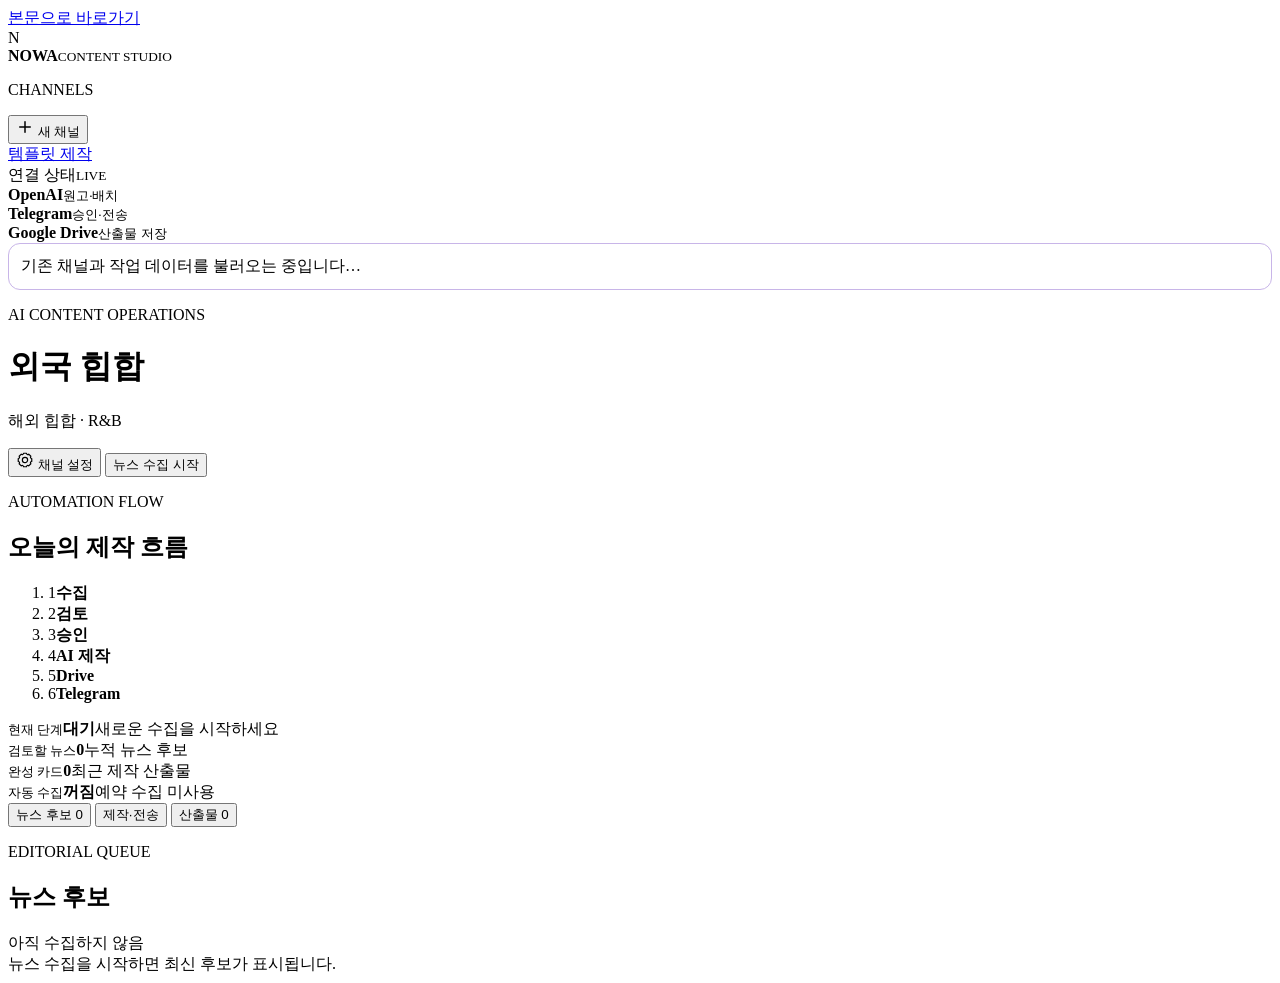
==== src/cardnews_auto/web/static/index.html @ 5184bdc8 "카드뉴스 자동화: Photoshop 없는 템플릿 스튜디오 제작으로 전환 - 템플릿 스튜디오 렌더러로 카드 출력 (PhotoCraft 규칙 이식: 기준점·글상자 배치,   가로 비율" ====
<!doctype html>
<html lang="ko">
<head>
  <meta charset="utf-8">
  <meta name="viewport" content="width=device-width, initial-scale=1">
  <meta name="theme-color" content="#f4f1f8">
  <title>NOWA Cardnews Studio</title>
  <link rel="stylesheet" href="/styles.css?v=studio-20261016-final">
<link rel="stylesheet" href="/template-studio.css?v=studio-20261016-final">
</head>
<body>
  <a class="skip-link" href="#main-content">본문으로 바로가기</a>
  <div class="ambient ambient-one" aria-hidden="true"></div>
  <div class="ambient ambient-two" aria-hidden="true"></div>
  <div class="ambient ambient-three" aria-hidden="true"></div>

  <div class="shell">
    <aside class="sidebar" aria-label="매거진 채널">
      <div class="brand-mark">
        <span aria-hidden="true">N</span>
        <div><b>NOWA</b><small>CONTENT STUDIO</small></div>
      </div>

      <div class="sidebar-section">
        <p class="side-label">CHANNELS</p>
        <nav id="magazine-list" class="magazine-list" aria-label="채널 목록"></nav>
        <button id="new-profile" class="new-profile" type="button">
          <svg width="18" height="18" viewBox="0 0 24 24" aria-hidden="true"><path d="M12 5v14M5 12h14" fill="none" stroke="currentColor" stroke-width="2" stroke-linecap="round"/></svg>
          새 채널
        </button>
      </div>

      <a class="studio-nav" href="/template-studio.html">템플릿 제작</a>
      <div class="system-card" aria-label="연결 상태">
        <div class="system-title"><span>연결 상태</span><small>LIVE</small></div>
        <div><span id="openai-dot" class="dot"></span><b>OpenAI</b><small>원고·배치</small></div>
        <div><span id="telegram-dot" class="dot"></span><b>Telegram</b><small>승인·전송</small></div>
        <div><span id="drive-dot" class="dot"></span><b>Google Drive</b><small>산출물 저장</small></div>
      </div>
    </aside>

    <main id="main-content" class="main" tabindex="-1">
      <div id="data-status" role="status" aria-live="polite" style="padding:12px;border:1px solid #c8b5e8;border-radius:12px;margin-bottom:12px"><span id="data-status-message">기존 채널과 작업 데이터를 불러오는 중입니다…</span> <button id="data-retry" type="button" hidden>다시 불러오기</button></div>
      <header class="topbar">
        <div>
          <p class="eyebrow">AI CONTENT OPERATIONS</p>
          <h1 id="profile-title">외국 힙합</h1>
          <p id="profile-category" class="subtitle">해외 힙합 · R&amp;B</p>
        </div>
        <div class="top-actions">
          <button id="edit-profile" class="button secondary" type="button">
            <svg width="18" height="18" viewBox="0 0 24 24" aria-hidden="true"><path d="M12 15.5a3.5 3.5 0 1 0 0-7 3.5 3.5 0 0 0 0 7Z M19.4 15a1.7 1.7 0 0 0 .34 1.88l.06.06-2.83 2.83-.06-.06a1.7 1.7 0 0 0-1.88-.34 1.7 1.7 0 0 0-1.03 1.56V21h-4v-.08A1.7 1.7 0 0 0 8.96 19.4a1.7 1.7 0 0 0-1.88.34l-.06.06-2.83-2.83.06-.06A1.7 1.7 0 0 0 4.6 15a1.7 1.7 0 0 0-1.56-1.03H3v-4h.08A1.7 1.7 0 0 0 4.6 8.94a1.7 1.7 0 0 0-.34-1.88L4.2 7l2.83-2.83.06.06a1.7 1.7 0 0 0 1.88.34A1.7 1.7 0 0 0 10 3.01V3h4v.08a1.7 1.7 0 0 0 1.03 1.56 1.7 1.7 0 0 0 1.88-.34l.06-.06L19.8 7l-.06.06a1.7 1.7 0 0 0-.34 1.88 1.7 1.7 0 0 0 1.56 1.03H21v4h-.08A1.7 1.7 0 0 0 19.4 15Z" fill="none" stroke="currentColor" stroke-width="1.6" stroke-linecap="round" stroke-linejoin="round"/></svg>
            채널 설정
          </button>
          <button id="collect" class="button primary" type="button">
            <span class="button-label">뉴스 수집 시작</span><span class="spinner" aria-hidden="true"></span>
          </button>
        </div>
      </header>

      <section class="workflow-strip" aria-labelledby="workflow-heading">
        <div class="workflow-copy">
          <p class="eyebrow">AUTOMATION FLOW</p>
          <h2 id="workflow-heading">오늘의 제작 흐름</h2>
        </div>
        <ol class="workflow-steps">
          <li class="active"><span>1</span><b>수집</b></li>
          <li><span>2</span><b>검토</b></li>
          <li><span>3</span><b>승인</b></li>
          <li><span>4</span><b>AI 제작</b></li>
          <li><span>5</span><b>Drive</b></li>
          <li><span>6</span><b>Telegram</b></li>
        </ol>
      </section>

      <section class="metrics" aria-label="운영 요약">
        <article><small>현재 단계</small><strong id="workflow-status">대기</strong><span id="workflow-detail">새로운 수집을 시작하세요</span></article>
        <article><small>검토할 뉴스</small><strong id="candidate-count">0</strong><span>누적 뉴스 후보</span></article>
        <article><small>완성 카드</small><strong id="output-count">0</strong><span>최근 제작 산출물</span></article>
        <article><small>자동 수집</small><strong id="schedule-status">꺼짐</strong><span id="schedule-next">예약 수집 미사용</span></article>
      </section>

      <nav class="workspace-tabs" role="tablist" aria-label="작업 화면">
        <button id="view-tab-queue" class="workspace-tab active" type="button" role="tab" aria-selected="true" aria-controls="view-queue" data-view="queue">뉴스 후보 <span id="queue-tab-count">0</span></button>
        <button id="view-tab-production" class="workspace-tab" type="button" role="tab" aria-selected="false" aria-controls="view-production" data-view="production" tabindex="-1">제작·전송</button>
        <button id="view-tab-outputs" class="workspace-tab" type="button" role="tab" aria-selected="false" aria-controls="view-outputs" data-view="outputs" tabindex="-1">산출물 <span id="output-tab-count">0</span></button>

      </nav>

      <section id="live-build-status" class="live-build-status" aria-live="polite" hidden>
        <span class="live-build-spinner" aria-hidden="true"></span>
        <div><strong>카드뉴스 제작 중</strong><p id="live-build-detail">승인된 주제를 처리하고 있습니다.</p></div>
      </section>

      <section id="view-queue" class="view-panel" role="tabpanel" aria-labelledby="view-tab-queue">
        <section class="panel candidates-panel" aria-labelledby="candidates-heading">
          <div class="panel-head">
            <div><p class="eyebrow">EDITORIAL QUEUE</p><h2 id="candidates-heading">뉴스 후보</h2></div>
            <span id="collected-at" class="muted">아직 수집하지 않음</span>
          </div>
          <div id="newsroom-filters" class="queue-filters" aria-label="전체 뉴스 후보 필터" hidden>
            <label class="queue-search">
              <span>후보 검색</span>
              <input id="newsroom-search" type="search" placeholder="제목 또는 요약 검색" autocomplete="off">
            </label>
            <label>
              <span>매거진</span>
              <select id="newsroom-magazine-filter"><option value="all">전체 매거진</option></select>
            </label>
            <label>
              <span>상태</span>
              <select id="newsroom-status-filter">
                <option value="open">검토 필요</option>
                <option value="all">전체 기록</option>
                <option value="approved">승인됨</option>
                <option value="built">제작 완료</option>
                <option value="held">보류</option>
                <option value="hidden">숨김</option>
              </select>
            </label>
          </div>
          <div id="candidate-list" class="candidate-list empty-state">뉴스 수집을 시작하면 최신 후보가 표시됩니다.</div>
        </section>
      </section>

      <section id="view-production" class="view-panel" role="tabpanel" aria-labelledby="view-tab-production" hidden>
        <section class="panel health-panel" aria-labelledby="health-heading">
          <div class="panel-head">
            <div><p class="eyebrow">CHANNEL HEALTH</p><h2 id="health-heading">채널 운영 상태</h2></div>
            <span id="health-summary" class="muted">상태 확인 중</span>
          </div>
          <div id="health-list" class="health-list empty-state" aria-live="polite">채널 상태를 불러오고 있습니다.</div>
        </section>

        <div class="production-grid">
          <section class="panel production-panel" aria-labelledby="production-heading">
            <div class="panel-head"><div><p class="eyebrow">PRODUCTION</p><h2 id="production-heading">승인 및 제작</h2></div></div>
            <div id="approved-card" class="approved-card empty">승인된 주제가 없습니다.</div>
            <div class="production-actions">
              <button id="send-telegram" class="button secondary" type="button"><span class="button-label">Telegram 재전송</span><span class="spinner" aria-hidden="true"></span></button>
            </div>
          </section>

          <section class="panel jobs-panel" aria-labelledby="activity-heading">
            <div class="panel-head"><div><p class="eyebrow">ACTIVITY</p><h2 id="activity-heading">실행 기록</h2></div></div>
            <div id="job-list" class="job-list" aria-live="polite"></div>
          </section>
        </div>

        <section class="panel audit-panel" aria-labelledby="audit-heading">
          <div class="panel-head">
            <div><p class="eyebrow">AUDIT TRAIL</p><h2 id="audit-heading">운영 변경 기록</h2></div>
            <span class="muted">최근 60건</span>
          </div>
          <div id="audit-list" class="audit-list empty-state" aria-live="polite">아직 기록된 운영 변경이 없습니다.</div>
        </section>
      </section>

      <section id="view-outputs" class="view-panel" role="tabpanel" aria-labelledby="view-tab-outputs" hidden>
        <section class="panel output-panel" aria-labelledby="output-heading">
          <div class="panel-head"><div><p class="eyebrow">DELIVERABLES</p><h2 id="output-heading">채널 산출물</h2><p class="output-intro">완성본을 확인하고 수정본이나 새로운 버전을 바로 제작하세요.</p></div><span class="muted">게시물 단위로 표시</span></div>
          <div id="output-gallery" class="output-gallery empty-state">제작이 완료되면 카드뉴스가 표시됩니다.</div>
        </section>
      </section>
    </main>
  </div>

  <dialog id="profile-dialog" aria-labelledby="dialog-title">
    <form id="profile-form" method="dialog" novalidate>
      <div class="dialog-head">
        <div><p class="eyebrow">CHANNEL SETTINGS</p><h2 id="dialog-title">새 채널</h2><p>수집, 디자인 모듈, 전송 방식을 한곳에서 관리합니다.</p></div>
        <button type="button" id="close-dialog" class="icon-button" aria-label="설정 닫기">
          <svg width="24" height="24" viewBox="0 0 24 24" aria-hidden="true"><path d="m6 6 12 12M18 6 6 18" fill="none" stroke="currentColor" stroke-width="2" stroke-linecap="round"/></svg>
        </button>
      </div>

      <nav class="settings-tabs" role="tablist" aria-label="채널 설정 항목">
        <button id="settings-tab-basic" class="settings-tab active" type="button" role="tab" aria-selected="true" aria-controls="settings-basic" data-settings-tab="basic">기본 정보</button>
        <button id="settings-tab-sources" class="settings-tab" type="button" role="tab" aria-selected="false" aria-controls="settings-sources" data-settings-tab="sources" tabindex="-1">수집·일정</button>
        <button id="settings-tab-design" class="settings-tab" type="button" role="tab" aria-selected="false" aria-controls="settings-design" data-settings-tab="design" tabindex="-1">AI 디자인</button>
        <button id="settings-tab-caption" class="settings-tab" type="button" role="tab" aria-selected="false" aria-controls="settings-caption" data-settings-tab="caption" tabindex="-1">원고 프롬프트</button>
        <button id="settings-tab-delivery" class="settings-tab" type="button" role="tab" aria-selected="false" aria-controls="settings-delivery" data-settings-tab="delivery" tabindex="-1">전송·이미지</button>
      </nav>

      <div class="form-grid">
        <section id="settings-basic" class="settings-page" role="tabpanel" aria-labelledby="settings-tab-basic" data-settings-panel="basic">
        <h3 class="form-section-title wide">채널의 기본 정보를 설정하세요</h3>
        <label>매거진 이름<input name="name" required placeholder="예: 글로벌 스트리트 패션"></label>
        <label>카테고리<input name="category" required placeholder="예: 해외 힙합 · R&B"></label>
        <label>브랜드명<input name="brand_name" value="NOWA"></label>
        <label>Instagram 핸들<input name="handle" value="@your_handle"></label>
        <label>카드 장수 <small>0이면 기사에 맞춰 자동 결정</small><input name="slide_count" type="number" min="0" max="30" value="0" inputmode="numeric"></label>
        <label>1회 수집 기사 수<input name="collection_size" type="number" min="1" max="50" value="10" inputmode="numeric"></label>
        <label class="wide">편집 톤<textarea name="tone" rows="2" placeholder="정보 밀도가 높고 간결한 한국어"></textarea></label>
        </section>

        <section id="settings-sources" class="settings-page" role="tabpanel" aria-labelledby="settings-tab-sources" data-settings-panel="sources" hidden>
        <h3 class="form-section-title wide">슬라이드 이미지 수집 규칙</h3>
        <label class="check wide"><input name="web_image_search_enabled" type="checkbox" checked disabled> OpenAI 웹 이미지 검색 우선</label>
        <label class="check"><input name="rss_image_enabled" type="checkbox" checked disabled> RSS 원문 이미지 폴백 허용</label>
        <label class="check"><input name="rss_image_same_site_only" type="checkbox" checked disabled> RSS 기사와 같은 사이트·CDN만 허용</label>
        <h3 class="form-section-title wide">뉴스 소스와 자동 수집 시간을 관리하세요</h3>
        <label class="wide">뉴스 사이트 URL <small>한 줄에 하나</small><textarea name="pages" rows="3" inputmode="url"></textarea></label>
        <label class="wide">RSS URL <small>한 줄에 하나</small><textarea name="feeds" rows="3" inputmode="url"></textarea></label>
        <label class="check wide"><input name="schedule_enabled" type="checkbox"> 예약 수집 사용</label>
        <label>하루 수집 횟수<select name="schedule_count"></select></label>
        <div id="schedule-times" class="schedule-times wide"></div>
        </section>

        <section id="settings-design" class="settings-page" role="tabpanel" aria-labelledby="settings-tab-design" data-settings-panel="design" hidden>
<div class="wide"><h3>채널 템플릿</h3><p>표지·본문·CTA의 편집과 저장은 템플릿 제작에서 관리합니다. 기존 버전은 보관됩니다.</p><a class="button primary" href="/template-studio.html">템플릿 제작 열기</a></div>
        </section>

        <section id="settings-caption" class="settings-page caption-settings" role="tabpanel" aria-labelledby="settings-tab-caption" data-settings-panel="caption" hidden>
        <h3 class="form-section-title wide">채널 전용 표지 헤드라인을 설정하세요</h3>
        <label class="wide">표지 생성 프롬프트
          <small>뉴스 가치 선택, 두 줄 구성, 금지 표현과 말투를 설정합니다. 실제 PSD 글자 수 제한은 항상 우선합니다.</small>
          <textarea name="cover_prompt" rows="13" maxlength="12000"></textarea>
        </label>
        <h3 class="form-section-title wide">채널 전용 본문 흐름을 설정하세요</h3>
        <label class="wide">본문 생성 프롬프트
          <small>요약 순서, 말투, 문장 수와 슬라이드별 줄 배치 규칙을 설정합니다.</small>
          <textarea name="body_prompt" rows="13" maxlength="8000"></textarea>
        </label>
        <aside class="caption-tip wide" aria-label="본문 근거 규칙">
          <strong>근거 사용 순서</strong>
          <p>승인된 RSS 기사를 1차 근거로 사용하고, 웹·커뮤니티·공개 인스타그램 검색은 교차 확인과 실제 반응 보강에만 사용합니다.</p>
        </aside>
        <h3 class="form-section-title wide">채널 전용 캡션 형식을 설정하세요</h3>
        <label class="wide">캡션 생성 프롬프트
          <small>제목 형식, 문단 순서, 필수 표기와 말투를 예시처럼 구체적으로 작성하세요.</small>
          <textarea name="caption_prompt" rows="16" maxlength="8000" placeholder="예: 첫 줄은 **✅ [뉴스] ...** 형식으로 시작하고 마지막에 Song과 Artist를 표기한다."></textarea>
        </label>
        <aside class="caption-tip wide" aria-label="캡션 프롬프트 작성 도움말">
          <strong>고정 형식 유지 방법</strong>
          <p>변하지 않는 문구는 그대로 적고, 기사마다 달라질 부분은 대괄호로 설명하세요. AI가 이 규칙을 일반 캡션 지침보다 우선 적용합니다.</p>
        </aside>
        </section>

        <section id="settings-delivery" class="settings-page" role="tabpanel" aria-labelledby="settings-tab-delivery" data-settings-panel="delivery" hidden>
        <h3 class="form-section-title wide">저장·승인·이미지 처리 방식을 설정하세요</h3>
        <label>Drive 폴더 ID<input name="drive_folder_id"></label>
        <label>채널 테마 색상<input name="color" type="color" value="#7c3aed"></label>
        <label class="check"><input name="telegram_enabled" type="checkbox" checked> Telegram 승인 사용</label>
        <label>Telegram 전용 방 ID<input name="telegram_chat_id" pattern="-?[0-9]{1,20}" placeholder="-123456789"></label>
        <label>토픽 ID (일반 방은 0)<input name="telegram_thread_id" type="number" min="0" value="0"></label>
        <label>봇 토큰 환경변수 이름<input name="telegram_bot_token_env" value="TELEGRAM_BOT_TOKEN" pattern="TELEGRAM_[A-Z0-9_]*TOKEN"></label>
        <p class="wide">기존 봇을 채널 전용 방에 초대하고 방 ID를 저장하세요. 토큰 자체는 입력하지 않습니다. 그룹에서는 관리자만 승인·재제작할 수 있습니다. 설정 변경은 수신기 재연결 후 반영됩니다.</p>
        <label class="check"><input name="drive_enabled" type="checkbox"> 제작 후 Drive 업로드</label>
        <label class="check"><input name="image_transform_enabled" type="checkbox" checked disabled> AI 참고이미지 편집 · 전 채널 공통</label>
        <div class="wide"><strong id="shared-image-policy">전 채널 공통 이미지 정책</strong><p>참고사진 기반 Grok 편집 · 중복 검사 · 3:4 고해상도 · 실패 시 대체 이미지. 템플릿을 바꿔도 생성 규칙은 유지됩니다.</p></div>
        <label class="wide" hidden>공통 정책<input name="image_prompt" type="hidden"></label>
        </section>
      </div>
      <div class="dialog-actions"><button type="button" id="cancel-dialog" class="button secondary">취소</button><button type="submit" class="button primary"><span class="button-label">설정 저장</span><span class="spinner" aria-hidden="true"></span></button></div>
    </form>
  </dialog>

  <dialog id="script-review-dialog" class="script-review-dialog" aria-labelledby="script-review-title">
    <form method="dialog">
      <header class="dialog-head">
        <div>
          <p class="eyebrow">EDITORIAL REVIEW</p>
          <h2 id="script-review-title">원고 검수</h2>
          <p id="script-review-topic"></p>
        </div>
        <button class="icon-button" type="submit" aria-label="원고 검수 닫기">
          <svg width="24" height="24" viewBox="0 0 24 24" aria-hidden="true"><path d="m6 6 12 12M18 6 6 18" fill="none" stroke="currentColor" stroke-width="2" stroke-linecap="round"/></svg>
        </button>
      </header>
      <nav class="script-review-tabs" role="tablist" aria-label="원고 검수 단계">
        <button type="button" role="tab" data-script-review-tab="interpretation" aria-controls="script-panel-interpretation">1. 원문 해석</button>
        <button type="button" role="tab" class="active" data-script-review-tab="summary" aria-controls="script-panel-summary" aria-selected="true">2. 편집 요약</button>
        <button type="button" role="tab" data-script-review-tab="draft" aria-controls="script-panel-draft">3. 본문 초안</button>
      </nav>
      <div class="script-review-content">
        <section id="script-panel-interpretation" class="script-review-panel" role="tabpanel" data-script-review-panel="interpretation" hidden>
          <span>STEP 01 · INTERPRET</span>
          <h3>원문의 의미를 보존한 한국어 해석</h3>
          <p id="script-interpretation"></p>
        </section>
        <section id="script-panel-summary" class="script-review-panel" role="tabpanel" data-script-review-panel="summary">
          <span>STEP 02 · SUMMARIZE</span>
          <h3>카드 배치 전에 검수하는 편집 요약</h3>
          <p id="script-summary"></p>
        </section>
        <section id="script-panel-draft" class="script-review-panel" role="tabpanel" data-script-review-panel="draft" hidden>
          <span>STEP 03 · WRITE FIRST</span>
          <h3>줄바꿈하기 전 완성된 본문 원고</h3>
          <p id="script-body-draft"></p>
        </section>
      </div>
    </form>
  </dialog>

  <dialog id="revision-dialog" class="revision-dialog" aria-labelledby="revision-title">
    <form id="revision-form">
      <header class="revision-head">
        <button type="button" id="close-revision" class="revision-back" aria-label="산출물 목록으로 돌아가기">
          <svg width="20" height="20" viewBox="0 0 24 24" aria-hidden="true"><path d="m15 18-6-6 6-6" fill="none" stroke="currentColor" stroke-width="2" stroke-linecap="round" stroke-linejoin="round"/></svg>
          목록으로
        </button>
        <div><p class="eyebrow">AI REVISION STUDIO</p><h2 id="revision-title">산출물 수정</h2></div>
        <span id="revision-channel" class="channel-pill"></span>
      </header>
      <div class="revision-layout">
        <section class="revision-controls" aria-labelledby="revision-guide-title">
          <div class="revision-controls-scroll">
            <div>
              <p class="eyebrow">REVISION BRIEF</p>
              <h3 id="revision-guide-title">어떤 부분을 바꿀까요?</h3>
              <p>기존 결과물은 보존되고, 수정본은 새로운 버전으로 제작됩니다.</p>
            </div>
            <div class="selected-slide-card">
              <span id="selected-slide-number">01</span>
              <div><small>선택한 카드</small><strong id="selected-slide-role">표지</strong></div>
            </div>
            <input name="slide_number" type="hidden" value="1">
            <input name="cover_title" type="hidden" value="">
            <p id="revision-notice" role="status"></p>
            <input type="hidden" name="replace_text" value="true">
            <label>수정 종류<select name="instruction_target"><option value="text">글 수정</option><option value="image">사진 AI 편집</option></select></label>
            <label>1. 수정 지시사항
              <textarea name="instruction" rows="6" maxlength="3000" placeholder="예: 표지 문구를 더 강하게 바꾸고, 인물 이미지를 더 크게 배치해주세요."></textarea>
            </label>
            <button type="button" id="preview-rewrite" class="button">원고 수정안 확인</button>
            <p>글 수정안은 입력칸에 표시됩니다. 확인한 뒤 제작하세요. 사진 편집 지시는 제작할 때 적용됩니다.</p>
            <label>2. 선택한 카드 제목 <small>현재 카드 제목을 직접 수정합니다.</small>
              <textarea name="slide_title" rows="3" maxlength="500" placeholder="카드 제목을 입력하세요."></textarea>
            </label>
            <label>3. 선택한 카드 본문 <small>표지·본문·CTA에 들어가는 설명 문구입니다.</small>
              <textarea name="slide_body" rows="5" maxlength="3000" placeholder="카드 본문을 입력하세요."></textarea>
            </label>
            <label class="reference-drop">4. 참고 이미지 <small>JPG, PNG, WebP · 1080×1440으로 자동 맞춤</small>
              <input name="reference_image" type="file" accept="image/jpeg,image/png,image/webp">
              <span id="reference-name">이미지를 선택하거나 끌어다 놓으세요</span>
            </label>
            <div class="revision-note">
              <strong>제작 흐름</strong>
              <span>수정 요청 → 공통 대기열 → PSD 제작 → Drive 새 폴더 → Telegram 완료 알림</span>
            </div>
          </div>
          <footer class="revision-action-bar">
            <span><b id="revision-action-number">01</b>번 카드 수정본을 새 버전으로 제작합니다.</span>
            <button id="submit-revision" class="button primary revision-submit" type="submit">
              <span class="button-label">수정본 제작하기</span><span class="spinner" aria-hidden="true"></span>
            </button>
          </footer>
        </section>
        <section class="revision-preview" aria-label="원본과 수정 버전 미리보기">
          <div id="revision-versions" class="revision-versions"></div>
          <figure>
            <img id="revision-cover" alt="수정할 카드뉴스 표지" width="1080" height="1440">
            <figcaption><strong id="revision-topic"></strong><span id="revision-date"></span></figcaption>
          </figure>
          <div class="revision-slide-tray">
            <div class="revision-slide-tray-head">
              <strong>수정할 카드 선택</strong>
              <span>표지 · 본문 · CTA</span>
            </div>
            <div id="revision-slides" class="revision-slides" aria-label="수정할 카드 선택"></div>
          </div>
        </section>
      </div>
    </form>
  </dialog>

  <div id="toast" class="toast" role="status" aria-live="polite"></div>
  <script src="/ui.js?v=studio-20261016-final"></script>
  <script src="/app.js?v=studio-20261016-final"></script>

</body>
</html>
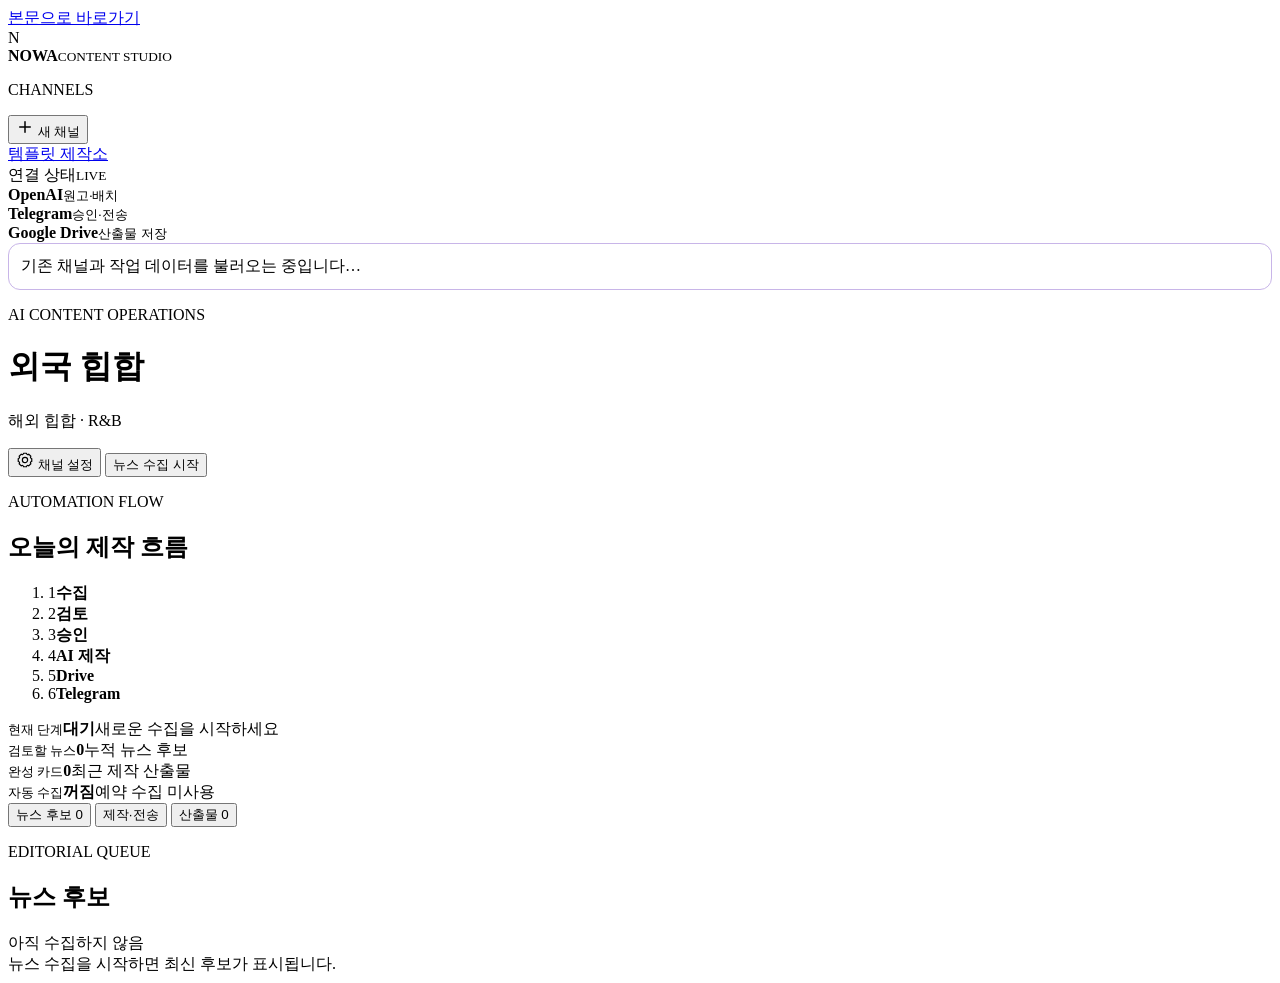
==== commit fb22b649: "카드 이미지 규칙: 실제 장면 사진 우선, 없으면 AI 재현 이미지 - 사진 후보마다 비전 모델이 카드 글과 비교해 장면/인물만/무관을 판정하고 장면 사진만 사용 - 장면 사진이 " ====
--- a/src/cardnews_auto/web/static/index.html
+++ b/src/cardnews_auto/web/static/index.html
@@ -5,7 +5,7 @@
   <meta name="viewport" content="width=device-width, initial-scale=1">
   <meta name="theme-color" content="#f4f1f8">
   <title>NOWA Cardnews Studio</title>
-  <link rel="stylesheet" href="/styles.css?v=studio-20261016-final">
+  <link rel="stylesheet" href="/styles.css?v=common-settings-20261019">
 <link rel="stylesheet" href="/template-studio.css?v=studio-20261016-final">
 </head>
 <body>
@@ -30,7 +30,7 @@
         </button>
       </div>
 
-      <a class="studio-nav" href="/template-studio.html">템플릿 제작</a>
+      <a class="studio-nav" href="/template-lab-photocraft.html">템플릿 제작소</a>
       <div class="system-card" aria-label="연결 상태">
         <div class="system-title"><span>연결 상태</span><small>LIVE</small></div>
         <div><span id="openai-dot" class="dot"></span><b>OpenAI</b><small>원고·배치</small></div>
@@ -177,8 +177,7 @@
       <nav class="settings-tabs" role="tablist" aria-label="채널 설정 항목">
         <button id="settings-tab-basic" class="settings-tab active" type="button" role="tab" aria-selected="true" aria-controls="settings-basic" data-settings-tab="basic">기본 정보</button>
         <button id="settings-tab-sources" class="settings-tab" type="button" role="tab" aria-selected="false" aria-controls="settings-sources" data-settings-tab="sources" tabindex="-1">수집·일정</button>
-        <button id="settings-tab-design" class="settings-tab" type="button" role="tab" aria-selected="false" aria-controls="settings-design" data-settings-tab="design" tabindex="-1">AI 디자인</button>
-        <button id="settings-tab-caption" class="settings-tab" type="button" role="tab" aria-selected="false" aria-controls="settings-caption" data-settings-tab="caption" tabindex="-1">원고 프롬프트</button>
+        <button id="settings-tab-design" class="settings-tab" type="button" role="tab" aria-selected="false" aria-controls="settings-design" data-settings-tab="design" tabindex="-1">템플릿</button>
         <button id="settings-tab-delivery" class="settings-tab" type="button" role="tab" aria-selected="false" aria-controls="settings-delivery" data-settings-tab="delivery" tabindex="-1">전송·이미지</button>
       </nav>
 
@@ -195,10 +194,6 @@
         </section>
 
         <section id="settings-sources" class="settings-page" role="tabpanel" aria-labelledby="settings-tab-sources" data-settings-panel="sources" hidden>
-        <h3 class="form-section-title wide">슬라이드 이미지 수집 규칙</h3>
-        <label class="check wide"><input name="web_image_search_enabled" type="checkbox" checked disabled> OpenAI 웹 이미지 검색 우선</label>
-        <label class="check"><input name="rss_image_enabled" type="checkbox" checked disabled> RSS 원문 이미지 폴백 허용</label>
-        <label class="check"><input name="rss_image_same_site_only" type="checkbox" checked disabled> RSS 기사와 같은 사이트·CDN만 허용</label>
         <h3 class="form-section-title wide">뉴스 소스와 자동 수집 시간을 관리하세요</h3>
         <label class="wide">뉴스 사이트 URL <small>한 줄에 하나</small><textarea name="pages" rows="3" inputmode="url"></textarea></label>
         <label class="wide">RSS URL <small>한 줄에 하나</small><textarea name="feeds" rows="3" inputmode="url"></textarea></label>
@@ -208,33 +203,11 @@
         </section>
 
         <section id="settings-design" class="settings-page" role="tabpanel" aria-labelledby="settings-tab-design" data-settings-panel="design" hidden>
-<div class="wide"><h3>채널 템플릿</h3><p>표지·본문·CTA의 편집과 저장은 템플릿 제작에서 관리합니다. 기존 버전은 보관됩니다.</p><a class="button primary" href="/template-studio.html">템플릿 제작 열기</a></div>
-        </section>
-
-        <section id="settings-caption" class="settings-page caption-settings" role="tabpanel" aria-labelledby="settings-tab-caption" data-settings-panel="caption" hidden>
-        <h3 class="form-section-title wide">채널 전용 표지 헤드라인을 설정하세요</h3>
-        <label class="wide">표지 생성 프롬프트
-          <small>뉴스 가치 선택, 두 줄 구성, 금지 표현과 말투를 설정합니다. 실제 PSD 글자 수 제한은 항상 우선합니다.</small>
-          <textarea name="cover_prompt" rows="13" maxlength="12000"></textarea>
-        </label>
-        <h3 class="form-section-title wide">채널 전용 본문 흐름을 설정하세요</h3>
-        <label class="wide">본문 생성 프롬프트
-          <small>요약 순서, 말투, 문장 수와 슬라이드별 줄 배치 규칙을 설정합니다.</small>
-          <textarea name="body_prompt" rows="13" maxlength="8000"></textarea>
-        </label>
-        <aside class="caption-tip wide" aria-label="본문 근거 규칙">
-          <strong>근거 사용 순서</strong>
-          <p>승인된 RSS 기사를 1차 근거로 사용하고, 웹·커뮤니티·공개 인스타그램 검색은 교차 확인과 실제 반응 보강에만 사용합니다.</p>
-        </aside>
-        <h3 class="form-section-title wide">채널 전용 캡션 형식을 설정하세요</h3>
-        <label class="wide">캡션 생성 프롬프트
-          <small>제목 형식, 문단 순서, 필수 표기와 말투를 예시처럼 구체적으로 작성하세요.</small>
-          <textarea name="caption_prompt" rows="16" maxlength="8000" placeholder="예: 첫 줄은 **✅ [뉴스] ...** 형식으로 시작하고 마지막에 Song과 Artist를 표기한다."></textarea>
-        </label>
-        <aside class="caption-tip wide" aria-label="캡션 프롬프트 작성 도움말">
-          <strong>고정 형식 유지 방법</strong>
-          <p>변하지 않는 문구는 그대로 적고, 기사마다 달라질 부분은 대괄호로 설명하세요. AI가 이 규칙을 일반 캡션 지침보다 우선 적용합니다.</p>
-        </aside>
+        <div class="wide"><h3>채널 템플릿</h3><p>PSD를 선택하고 저장하면 이 채널의 템플릿 제작소가 열립니다. 글자·사진 레이어를 지정하고 ‘채널에 적용’하면 자동생성에 사용됩니다. 기존 적용 버전은 유지됩니다.</p></div>
+        <label>표지 PSD<input id="profile-psd-cover" type="file" accept=".psd" data-psd-role="cover"></label>
+        <label>본문 PSD<input id="profile-psd-body" type="file" accept=".psd" data-psd-role="body"></label>
+        <label>CTA PSD (선택)<input id="profile-psd-cta" type="file" accept=".psd" data-psd-role="cta"></label>
+        <div class="wide"><button id="profile-template-open" class="button secondary" type="submit">저장 후 템플릿 제작소 열기</button><p id="profile-template-status" role="status" aria-live="polite"></p></div>
         </section>
 
         <section id="settings-delivery" class="settings-page" role="tabpanel" aria-labelledby="settings-tab-delivery" data-settings-panel="delivery" hidden>
@@ -367,7 +340,7 @@
 
   <div id="toast" class="toast" role="status" aria-live="polite"></div>
   <script src="/ui.js?v=studio-20261016-final"></script>
-  <script src="/app.js?v=studio-20261016-final"></script>
+  <script src="/app.js?v=common-settings-20261019"></script>
 
 </body>
 </html>
